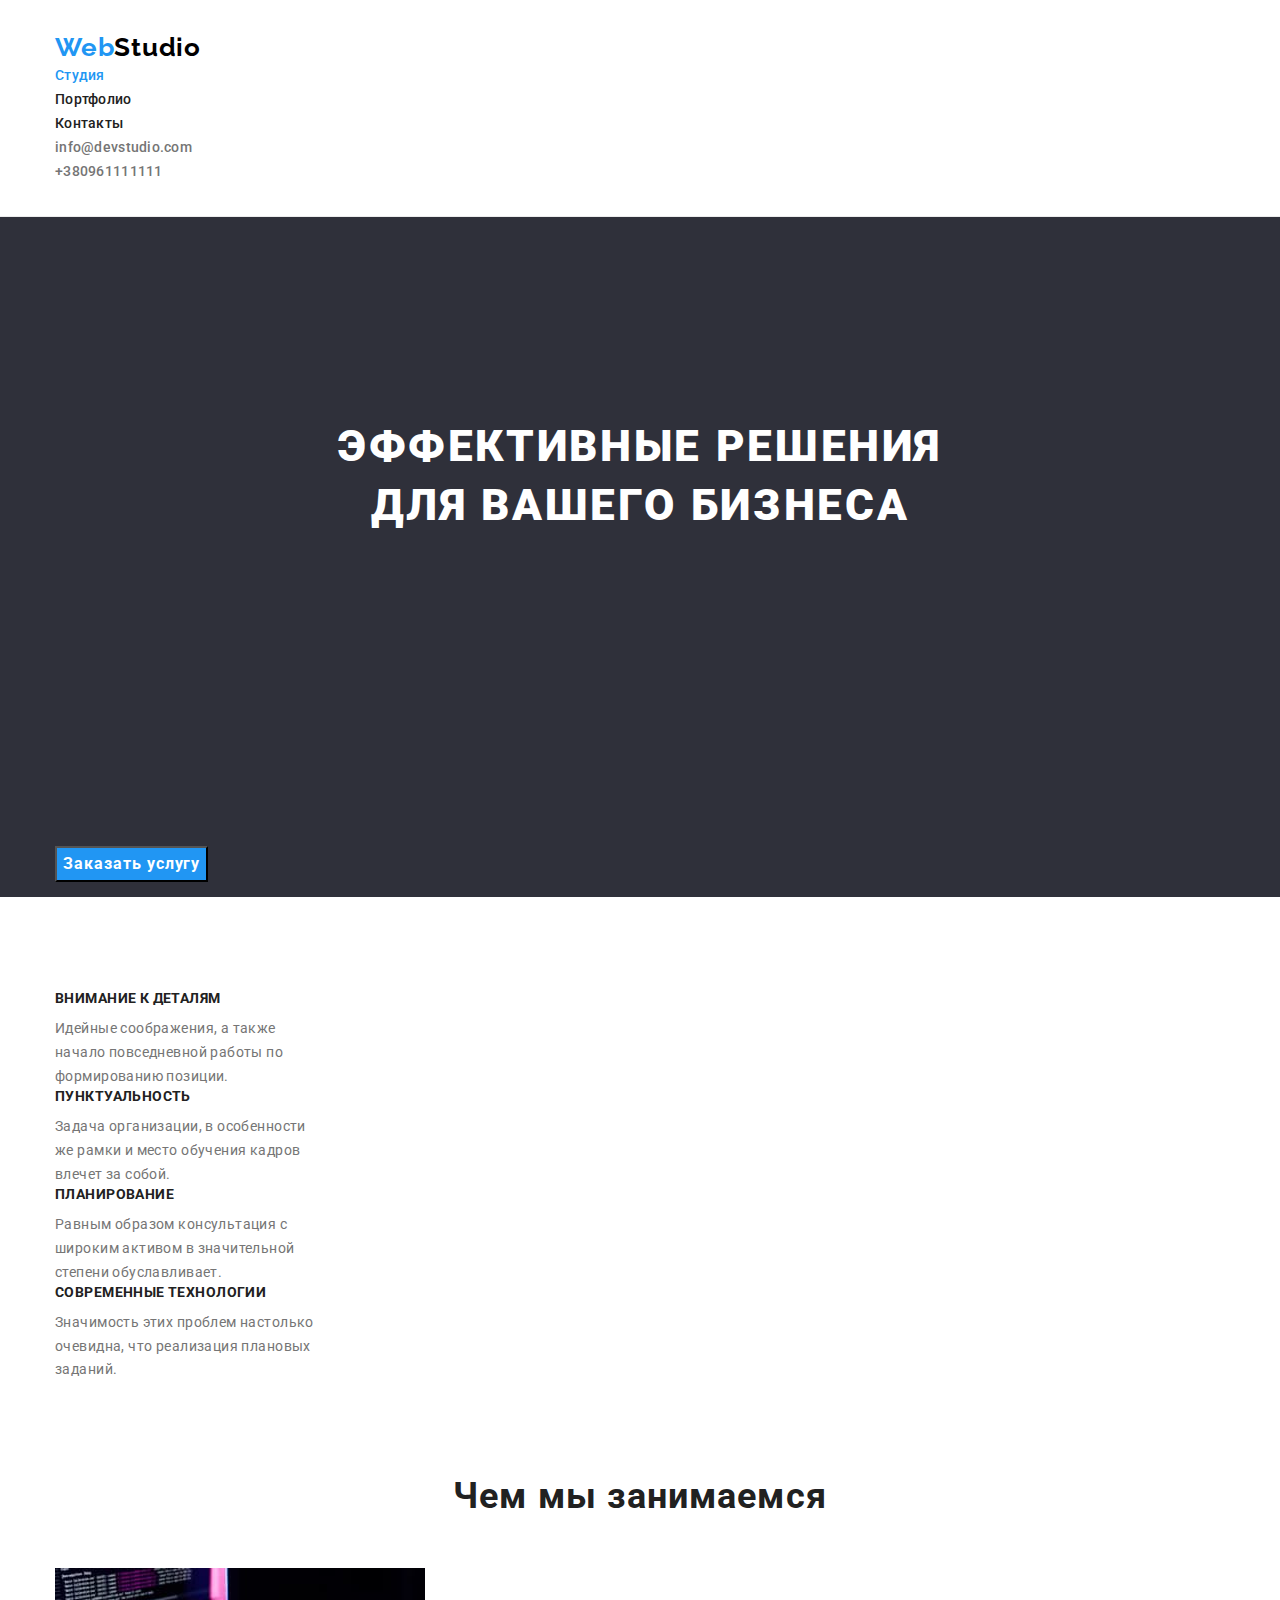
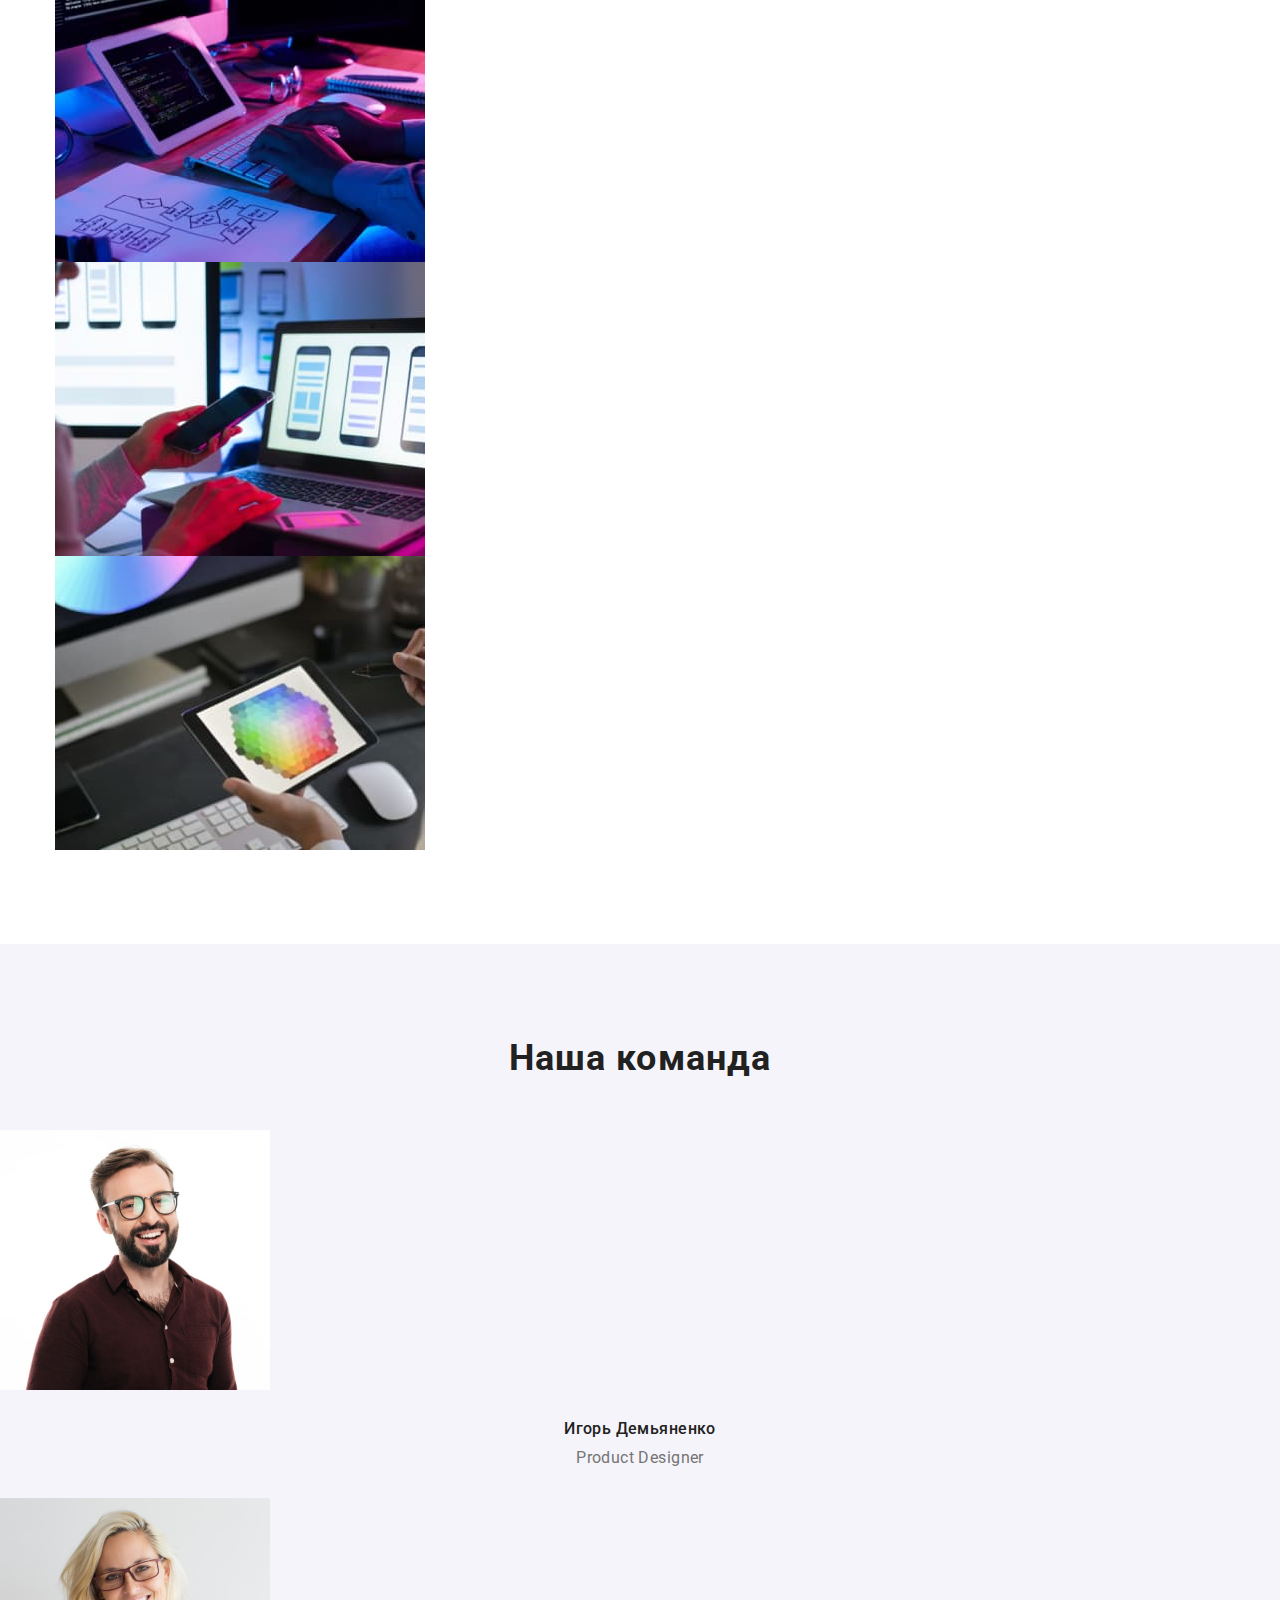
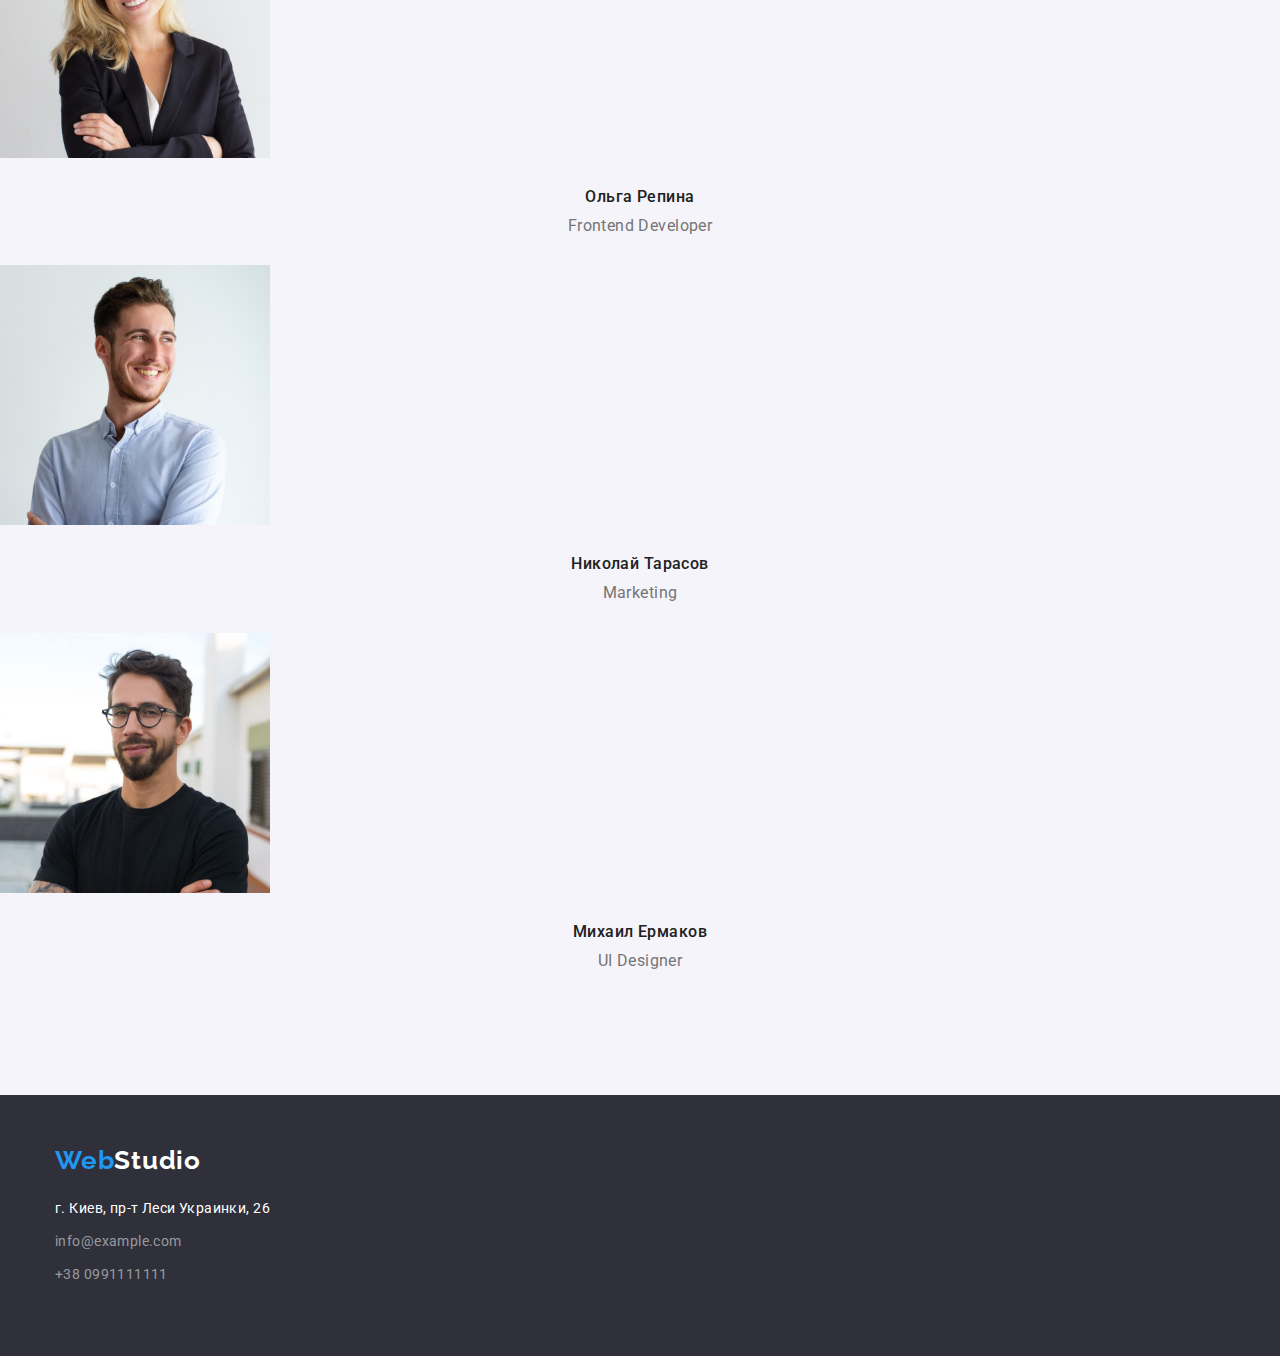
==== index.html @ b13be087 "start" ====
<!DOCTYPE html>
<html lang="ru">
  <head>
    <meta charset="UTF-8" />
    <meta http-equiv="X-UA-Compatible" content="IE=edge" />
    <meta name="viewport" content="width=device-width, initial-scale=1.0" />
    <title>WebStudio</title>
    <link
      href="https://fonts.googleapis.com/css2?family=Raleway:wght@700&family=Roboto:wght@400;500;700;900&display=swap"
      rel="stylesheet"
    />
    <link
      rel="stylesheet"
      href="https://cdnjs.cloudflare.com/ajax/libs/modern-normalize/1.0.0/modern-normalize.min.css"
    />
    <link rel="stylesheet" href="./css/style.css" />
  </head>
  <body class="body">
    <header class="header">
      <div class="conteiner">
        <nav class="header-nav">
          <a href="" class="logo-header link"
            >Web<span class="accent">Studio</span></a
          >
          <ul class="nav-list list">
            <li class="header-item">
              <a href="" class="header-link current link">Студия</a>
            </li>
            <li class="header-item">
              <a href="./portfolio.html" class="header-link link">Портфолио</a>
            </li>
            <li class="header-item">
              <a href="" class="header-link link">Контакты</a>
            </li>
          </ul>
        </nav>
        <ul class="header-contacs">
          <li class="header-contacs-list list">
            <a href="mailto:info@devstudio.com" class="header-link link"
              >info@devstudio.com</a
            >
          </li>
          <li class="header-contacs-list list">
            <a href="tel:+380961111111" class="header-link link"
              >+380961111111</a
            >
          </li>
        </ul>
      </div>
    </header>
    <main>
      <section class="hero">
        <div class="conteiner">
          <h1 class="hero-title">Эффективные решения для вашего бизнеса</h1>
          <button type="button" class="hero-btn">Заказать услугу</button>
        </div>
      </section>
      <section class="peculiarities">
        <div class="conteiner">
          <h2 class="visually-hidden">Особенности</h2>
          <ul class="peculiarities-list list">
            <li class="peculiarities-item">
              <h3 class="peculiarities-title">Внимание к деталям</h3>
              <p class="peculiarities-text">
                Идейные соображения, а также начало повседневной работы по
                формированию позиции.
              </p>
            </li>
            <li class="peculiarities-item">
              <h3 class="peculiarities-title">Пунктуальность</h3>
              <p class="peculiarities-text">
                Задача организации, в особенности же рамки и место обучения
                кадров влечет за собой.
              </p>
            </li>
            <li class="peculiarities-item">
              <h3 class="peculiarities-title">Планирование</h3>
              <p class="peculiarities-text">
                Равным образом консультация с широким активом в значительной
                степени обуславливает.
              </p>
            </li>
            <li class="peculiarities-item">
              <h3 class="peculiarities-title">Современные технологии</h3>
              <p class="peculiarities-text">
                Значимость этих проблем настолько очевидна, что реализация
                плановых заданий.
              </p>
            </li>
          </ul>
        </div>
      </section>
      <section class="about">
        <div class="conteiner">
          <h2 class="about-top-title title">Чем мы занимаемся</h2>
          <ul class="about-list list">
            <li class="about-item">
              <img src="./image/img.jpg" alt="написание кода" width="370" />
            </li>
            <li class="about-item">
              <img
                src="./image/img-2.jpg"
                alt="разметка страницы"
                width="370"
              />
            </li>
            <li class="about-item">
              <img src="./image/img-3.jpg" alt="выбор цвета" width="370" />
            </li>
          </ul>
        </div>
      </section>
      <section class="team">
        <h2 class="team-top-title title">Наша команда</h2>
        <ul class="team-list list">
          <li class="team-item">
            <img
              src="./image/img-5-2.jpg"
              alt="Парень в красной рубашке"
              width="270"
            />
            <div class="team-container">
              <h3 class="team-title">Игорь Демьяненко</h3>
              <p class="team-text">Product Designer</p>
            </div>
          </li>
          <li class="team-item">
            <img src="./image/img-6-2.jpg" alt="девушка" width="270" />

            <div class="team-container">
              <h3 class="team-title">Ольга Репина</h3>
              <p class="team-text">Frontend Developer</p>
            </div>
          </li>
          <li class="team-item">
            <img
              src="./image/img-7-2.jpg"
              alt="парень в белой рубашке"
              width="270"
            />

            <div class="team-container">
              <h3 class="team-title">Николай Тарасов</h3>
              <p class="team-text">Marketing</p>
            </div>
          </li>
          <li class="team-item">
            <img
              src="./image/img-8-2.jpg"
              alt="парень в футболке"
              width="270"
            />

            <div class="team-container">
              <h3 class="team-title">Михаил Ермаков</h3>
              <p class="team-text">UI Designer</p>
            </div>
          </li>
        </ul>
      </section>
    </main>
    <footer class="footer">
      <div class="conteiner">
        <a href="" class="logo-footer link"
          >Web<span class="accent-footer">Studio</span></a
        >
        <address>
          <ul class="footer-list list">
            <li class="footer-item">
              <a
                href="https://goo.gl/maps/t49kkBEcWEuTb8Tj7"
                target="_blank"
                rel="noopener noreferrer"
                class="footer-link link"
                >г. Киев, пр-т Леси Украинки, 26</a
              >
            </li>
            <li class="footer-item">
              <a href="mailto:info@example.com" class="footer-link link"
                >info@example.com</a
              >
            </li>
            <li class="footer-item">
              <a href="tel:+380991111111" class="footer-link link"
                >+38 0991111111</a
              >
            </li>
          </ul>
        </address>
      </div>
    </footer>
  </body>
</html>
---- css/style.css ----
:root {
    --black-color: #212121;
    --dark-color: #757575;
    --white-color: #ffffff;
    --blue-color: #2196f3;
    --grey-color: #F5F4FA;
    --logo-color: #000000;
    --footer-color: #2F303A;
}

.visually-hidden {
    position: absolute;
    white-space: nowrap;
    width: 1px;
    height: 1px;
    overflow: hidden;
    border: 0;
    padding: 0;
    clip: rect(0 0 0 0);
    clip-path: inset(50%);
    margin: -1px;
}
h1, h2, h3, h4, h5, p{margin: 0;}
ul, ol{ margin: 0;
padding-left: 0;}
button{ cursor: pointer;}
img{display: block;}
.conteiner{
    width: 1200px;
    margin: 0 auto;
    padding-left: 15px;
    padding-right: 15px;

}
.body {
    font-family: 'Roboto', sans-serif;
    font-weight: 400;
    font-size: 14px;
    line-height: 1.71;
    letter-spacing: 0.03em;

    color: var(--dark-color);
}

.title {
    font-weight: 700;
    font-size: 36px;
    line-height: 1.16;
    text-align: center;
    letter-spacing: 0.03em;

    color: var(--black-color);
}

.list {
    list-style: none;
}

.link {
    text-decoration: none;
    color: inherit;
}

.accent {
    color: var(--logo-color);
}

.accent-footer {
    color: var(--white-color);
}

.button {
    font-weight: 700;
    font-size: 16px;
    line-height: 1.88;

    display: flex;
    align-items: center;
    text-align: center;
    letter-spacing: 0.06em;

    color: var(--white-color);
}

/*-----------HEADER----------------*/
.header{padding-top: 32px;
padding-bottom: 32px;
top: 80px;

border-bottom: 1px solid #ECECEC;}
.nav-list .header-link.current {
    color: var(--blue-color);
}

.logo-header, .logo-footer{
    font-family: 'Raleway', sans-serif;
    font-weight: 700;
    font-size: 26px;
    line-height: 1.2;
    letter-spacing: 0.03em;
    color: var(--blue-color);
}

.nav-list {

    color: var(--black-color)
}

.header-link {
    font-weight: 500;
    font-size: 14px;
    line-height: 1.14;
    letter-spacing: 0.02em;

}

.header-link:hover,
.header-link:focus {
    color: var(--blue-color);
}

/*-------------Hero--------------*/

.hero-title {
    font-weight: 900;
    font-size: 44px;
    line-height: 1.36;
    text-align: center;
    letter-spacing: 0.06em;
    text-transform: uppercase;
    color: var(--white-color);
    padding: 200px 237px 280px 237px;
    margin-bottom: 15px;
}

.hero {
    background-color: var(--footer-color);
}

button.hero-btn {
    font-family: inherit;
    font-weight: 700;
    font-size: 16px;
    line-height: 1.88;

    align-items: center;
    text-align: center;
    letter-spacing: 0.06em;
    color: var(--white-color);
    background-color: var(--blue-color);
    margin-top: 15px;
    margin-bottom: 15px;
    }


.hero-btn:hover,
.hero-btn:focus {
    background-color: var(--blue-color);
    box-shadow: 0px 4px 4px rgba(0, 0, 0, 0.15);
    border-radius: 4px;
}

/*-----------------Peculiarities------------*/

.peculiarities-list{padding-top: 94px;
padding-bottom: 47px;}

.peculiarities-title {
    margin-bottom:10px;
    margin-right: 30px;
    max-width: 270px;
    font-weight: 700;
    font-size: 14px;
    line-height: 1.14;
    letter-spacing: 0.03em;
    text-transform: uppercase;

    color: var(--black-color);
}
.peculiarities-text{
    max-width: 270px;
    margin-right: 30px;
}
/*---------------About-----------------*/
.about-top-title{
    padding-top: 47px;
    padding-bottom: 25px;
}
.about-list{padding-top: 25px;
padding-bottom: 94px;
}
    /*-----------------TEAM---------------*/
.team {
    background: var(--grey-color);
}
.team-top-title{
    padding-top: 94px;
    padding-bottom: 25px;
}
.team-list{
    padding-top: 25px;
    padding-bottom: 94px;
}
.team-title {padding-top: 30px;
    padding-bottom: 10px;
    font-weight: 500;
    color: var(--black-color);
}

.team-item {
    text-align: center;
}
.team-text{padding-bottom: 30px;}
.team-text,
.team-title {
    font-size: 16px;
    line-height: 1.18;
}

/*--------------FOOTER------------------*/

address {
    font-style: inherit;
}
.footer{
    padding-top:50px;
    padding-bottom: 60px;}

.footer-link[target="_blank"] {
    color: var(--white-color);
}
.footer-list{padding-top: 20px;}
.footer-item{
padding-bottom: 9px;}
.footer-link {
    font-weight: 400;
    font-size: 14px;
    line-height: 1.71;

    letter-spacing: 0.03em;
    color: rgba(225, 225, 225, 0.6)
}

.footer-link:hover,
.footer-link:focus {
    color: var(--blue-color);
}


.footer-link:hover,
.footer-link:focus {
    color: var(--blue-color);
}

.footer {
    background: var(--footer-color);
}

/*----------------------FILTER-----------------------*/

button.filter-btn {
    font-family: 'Roboto';

    font-weight: 500;
    font-size: 16px;
    line-height: 1.62;
    text-align: center;
    letter-spacing: 0.03em;
    color: var(--black-color);
}

.filter-btn:hover,
.filter-btnfocus {
    color: var(--white-color);
    background: var(--blue-color);
    /* shadow-middle */
    box-shadow: 0px 3px 1px rgba(0, 0, 0, 0.1),
        0px 1px 2px rgba(0, 0, 0, 0.08),
        0px 2px 2px rgba(0, 0, 0, 0.12);
    border-radius: 4px;
}

/*--------------------PORTFOLIO-------------------------*/
.portfoalio-list{
padding-top: 50px;
padding-bottom: 94px;
}
.portfolio-item{
    padding-right: 30px;
    padding-bottom: 30px;
}

.portfolio-title {padding: 20px 24px 4px 24px;
    font-weight: 700;
    font-size: 18px;
    line-height: 2.0;
    letter-spacing: 0.06em;
    color: var(--black-color);
}

.portfolio-text {padding: 0 24px 20px 24px;
    font-size: 16px;
    line-height: 1.88;
}
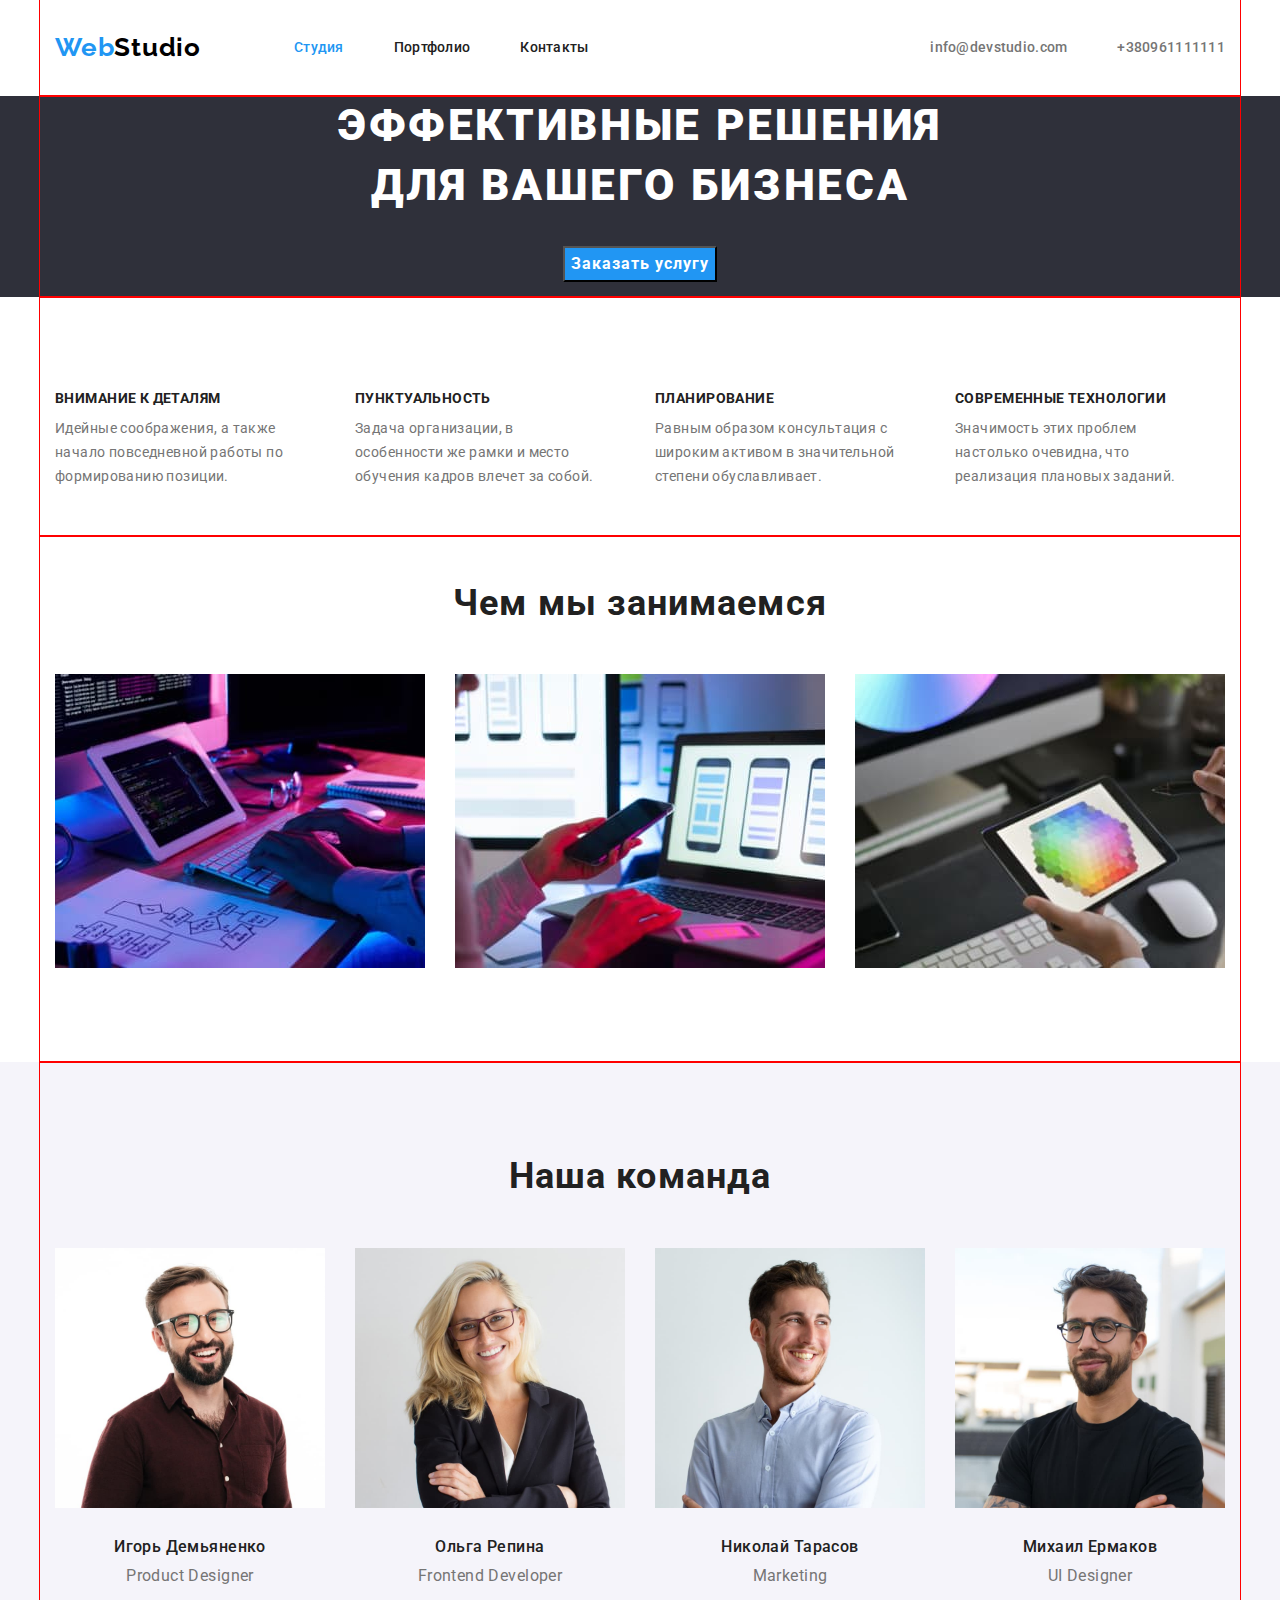
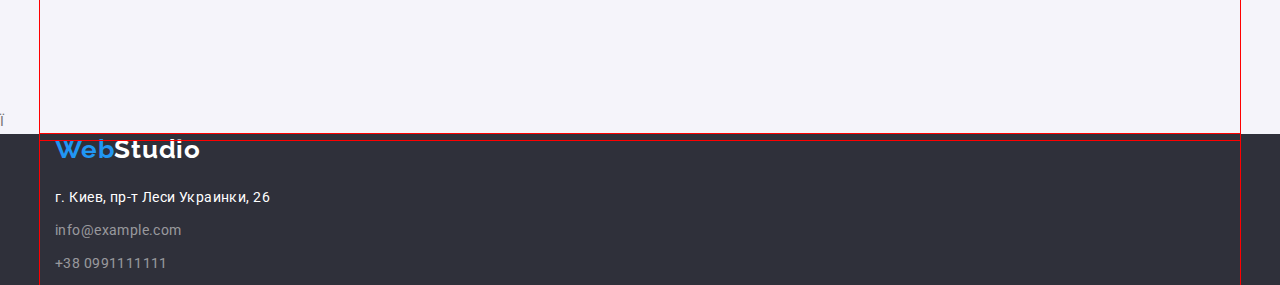
==== commit 4eb03f17: "check" ====
--- a/index.html
+++ b/index.html
@@ -18,10 +18,10 @@
   <body class="body">
     <header class="header">
       <div class="conteiner">
+        <a href="" class="logo-header link"
+          >Web<span class="accent">Studio</span></a
+        >
         <nav class="header-nav">
-          <a href="" class="logo-header link"
-            >Web<span class="accent">Studio</span></a
-          >
           <ul class="nav-list list">
             <li class="header-item">
               <a href="" class="header-link current link">Студия</a>
@@ -34,13 +34,14 @@
             </li>
           </ul>
         </nav>
-        <ul class="header-contacs">
-          <li class="header-contacs-list list">
+
+        <ul class="header-contacs-list list">
+          <li class="header-contacs-item">
             <a href="mailto:info@devstudio.com" class="header-link link"
               >info@devstudio.com</a
             >
           </li>
-          <li class="header-contacs-list list">
+          <li class="header-contacs-item">
             <a href="tel:+380961111111" class="header-link link"
               >+380961111111</a
             >
@@ -51,7 +52,10 @@
     <main>
       <section class="hero">
         <div class="conteiner">
-          <h1 class="hero-title">Эффективные решения для вашего бизнеса</h1>
+          <h1 class="hero-title">
+            Эффективные решения<br />
+            для вашего бизнеса
+          </h1>
           <button type="button" class="hero-btn">Заказать услугу</button>
         </div>
       </section>
@@ -111,52 +115,55 @@
         </div>
       </section>
       <section class="team">
-        <h2 class="team-top-title title">Наша команда</h2>
-        <ul class="team-list list">
-          <li class="team-item">
-            <img
-              src="./image/img-5-2.jpg"
-              alt="Парень в красной рубашке"
-              width="270"
-            />
-            <div class="team-container">
-              <h3 class="team-title">Игорь Демьяненко</h3>
-              <p class="team-text">Product Designer</p>
-            </div>
-          </li>
-          <li class="team-item">
-            <img src="./image/img-6-2.jpg" alt="девушка" width="270" />
-
-            <div class="team-container">
-              <h3 class="team-title">Ольга Репина</h3>
-              <p class="team-text">Frontend Developer</p>
-            </div>
-          </li>
-          <li class="team-item">
-            <img
-              src="./image/img-7-2.jpg"
-              alt="парень в белой рубашке"
-              width="270"
-            />
-
-            <div class="team-container">
-              <h3 class="team-title">Николай Тарасов</h3>
-              <p class="team-text">Marketing</p>
-            </div>
-          </li>
-          <li class="team-item">
-            <img
-              src="./image/img-8-2.jpg"
-              alt="парень в футболке"
-              width="270"
-            />
-
-            <div class="team-container">
-              <h3 class="team-title">Михаил Ермаков</h3>
-              <p class="team-text">UI Designer</p>
-            </div>
-          </li>
-        </ul>
+        <div class="conteiner">
+          <h2 class="team-top-title title">Наша команда</h2>
+          <ul class="team-list list">
+            <li class="team-item">
+              <img
+                src="./image/img-5-2.jpg"
+                alt="Парень в красной рубашке"
+                width="270"
+              />
+              <div class="team-container">
+                <h3 class="team-title">Игорь Демьяненко</h3>
+                <p class="team-text">Product Designer</p>
+              </div>
+            </li>
+            <li class="team-item">
+              <img src="./image/img-6-2.jpg" alt="девушка" width="270" />
+
+              <div class="team-container">
+                <h3 class="team-title">Ольга Репина</h3>
+                <p class="team-text">Frontend Developer</p>
+              </div>
+            </li>
+            <li class="team-item">
+              <img
+                src="./image/img-7-2.jpg"
+                alt="парень в белой рубашке"
+                width="270"
+              />
+
+              <div class="team-container">
+                <h3 class="team-title">Николай Тарасов</h3>
+                <p class="team-text">Marketing</p>
+              </div>
+            </li>
+            <li class="team-item">
+              <img
+                src="./image/img-8-2.jpg"
+                alt="парень в футболке"
+                width="270"
+              />
+
+              <div class="team-container">
+                <h3 class="team-title">Михаил Ермаков</h3>
+                <p class="team-text">UI Designer</p>
+              </div>
+            </li>
+          </ul>
+        </div>
+        Ï
       </section>
     </main>
     <footer class="footer">
--- a/css/style.css
+++ b/css/style.css
@@ -31,6 +31,7 @@
     margin: 0 auto;
     padding-left: 15px;
     padding-right: 15px;
+    outline: 1px solid red;
 
 }
 .body {
@@ -84,11 +85,14 @@
 }
 
 /*-----------HEADER----------------*/
-.header{padding-top: 32px;
+
+.header .conteiner{
+    display: flex;
+    align-items: center;
+padding-top: 32px;
 padding-bottom: 32px;
-top: 80px;
-
-border-bottom: 1px solid #ECECEC;}
+border-bottom: 1px solid #ECECEC;
+}
 .nav-list .header-link.current {
     color: var(--blue-color);
 }
@@ -101,12 +105,19 @@
     letter-spacing: 0.03em;
     color: var(--blue-color);
 }
-
-.nav-list {
-
+.logo-header{margin-right: 93px;}
+.nav-list {display: flex;
+    align-items: center;
     color: var(--black-color)
 }
-
+.header-item:not(:last-child){
+    margin-right: 50px;
+}
+.header-contacs-item:not(:last-child){
+    margin-right: 50px;
+}
+.header-contacs-list{display: flex; 
+margin-left: auto;}
 .header-link {
     font-weight: 500;
     font-size: 14px;
@@ -126,16 +137,17 @@
     font-weight: 900;
     font-size: 44px;
     line-height: 1.36;
-    text-align: center;
+    
     letter-spacing: 0.06em;
     text-transform: uppercase;
     color: var(--white-color);
-    padding: 200px 237px 280px 237px;
+    
     margin-bottom: 15px;
 }
 
-.hero {
+.hero {text-align: center;
     background-color: var(--footer-color);
+    
 }
 
 button.hero-btn {
@@ -145,7 +157,7 @@
     line-height: 1.88;
 
     align-items: center;
-    text-align: center;
+    
     letter-spacing: 0.06em;
     color: var(--white-color);
     background-color: var(--blue-color);
@@ -164,7 +176,12 @@
 /*-----------------Peculiarities------------*/
 
 .peculiarities-list{padding-top: 94px;
-padding-bottom: 47px;}
+padding-bottom: 47px;
+margin-left: -30px;
+display: flex;}
+.peculiarities-item{
+    margin-left: 30px;
+}
 
 .peculiarities-title {
     margin-bottom:10px;
@@ -189,7 +206,12 @@
 }
 .about-list{padding-top: 25px;
 padding-bottom: 94px;
-}
+display: flex;
+margin-right: -30px;
+}
+
+.about-item{flex-basis: calc(100% / 3 - 30px);
+margin-right: 30px;}
     /*-----------------TEAM---------------*/
 .team {
     background: var(--grey-color);
@@ -198,9 +220,12 @@
     padding-top: 94px;
     padding-bottom: 25px;
 }
-.team-list{
+.team-list{display: flex;
+    margin-bottom: -30px;
+
     padding-top: 25px;
     padding-bottom: 94px;
+    margin-right: -30px;
 }
 .team-title {padding-top: 30px;
     padding-bottom: 10px;
@@ -208,24 +233,29 @@
     color: var(--black-color);
 }
 
-.team-item {
+.team-item {margin-bottom: 30px;
     text-align: center;
 }
+
 .team-text{padding-bottom: 30px;}
 .team-text,
 .team-title {
     font-size: 16px;
     line-height: 1.18;
 }
+.team-item{
+    flex-basis: calc(100% / 3 - 30px);
+    margin-right: 30px;
+}
 
 /*--------------FOOTER------------------*/
 
 address {
     font-style: inherit;
 }
-.footer{
-    padding-top:50px;
-    padding-bottom: 60px;}
+.logo-footer{
+    padding-top: 60px;
+    }
 
 .footer-link[target="_blank"] {
     color: var(--white-color);
@@ -259,6 +289,16 @@
 
 /*----------------------FILTER-----------------------*/
 
+.filter{
+    padding-top: 94px;
+    padding-bottom: 50px;
+}.filter-btn-list{display: flex;
+justify-content: center;}
+
+.filter-item:not(:last-child) {
+    margin-right: 8px;
+}
+
 button.filter-btn {
     font-family: 'Roboto';
 
@@ -282,13 +322,18 @@
 }
 
 /*--------------------PORTFOLIO-------------------------*/
-.portfoalio-list{
+.portfolio-list{display: flex;
+    flex-wrap: wrap;
 padding-top: 50px;
 padding-bottom: 94px;
-}
-.portfolio-item{
-    padding-right: 30px;
-    padding-bottom: 30px;
+margin-top: -30px;
+margin-left: -30px;
+}
+.portfolio-item {
+flex-basis: calc(100% / 3 - 30px);
+margin-top: 30px;
+margin-left: 30px;  
+
 }
 
 .portfolio-title {padding: 20px 24px 4px 24px;
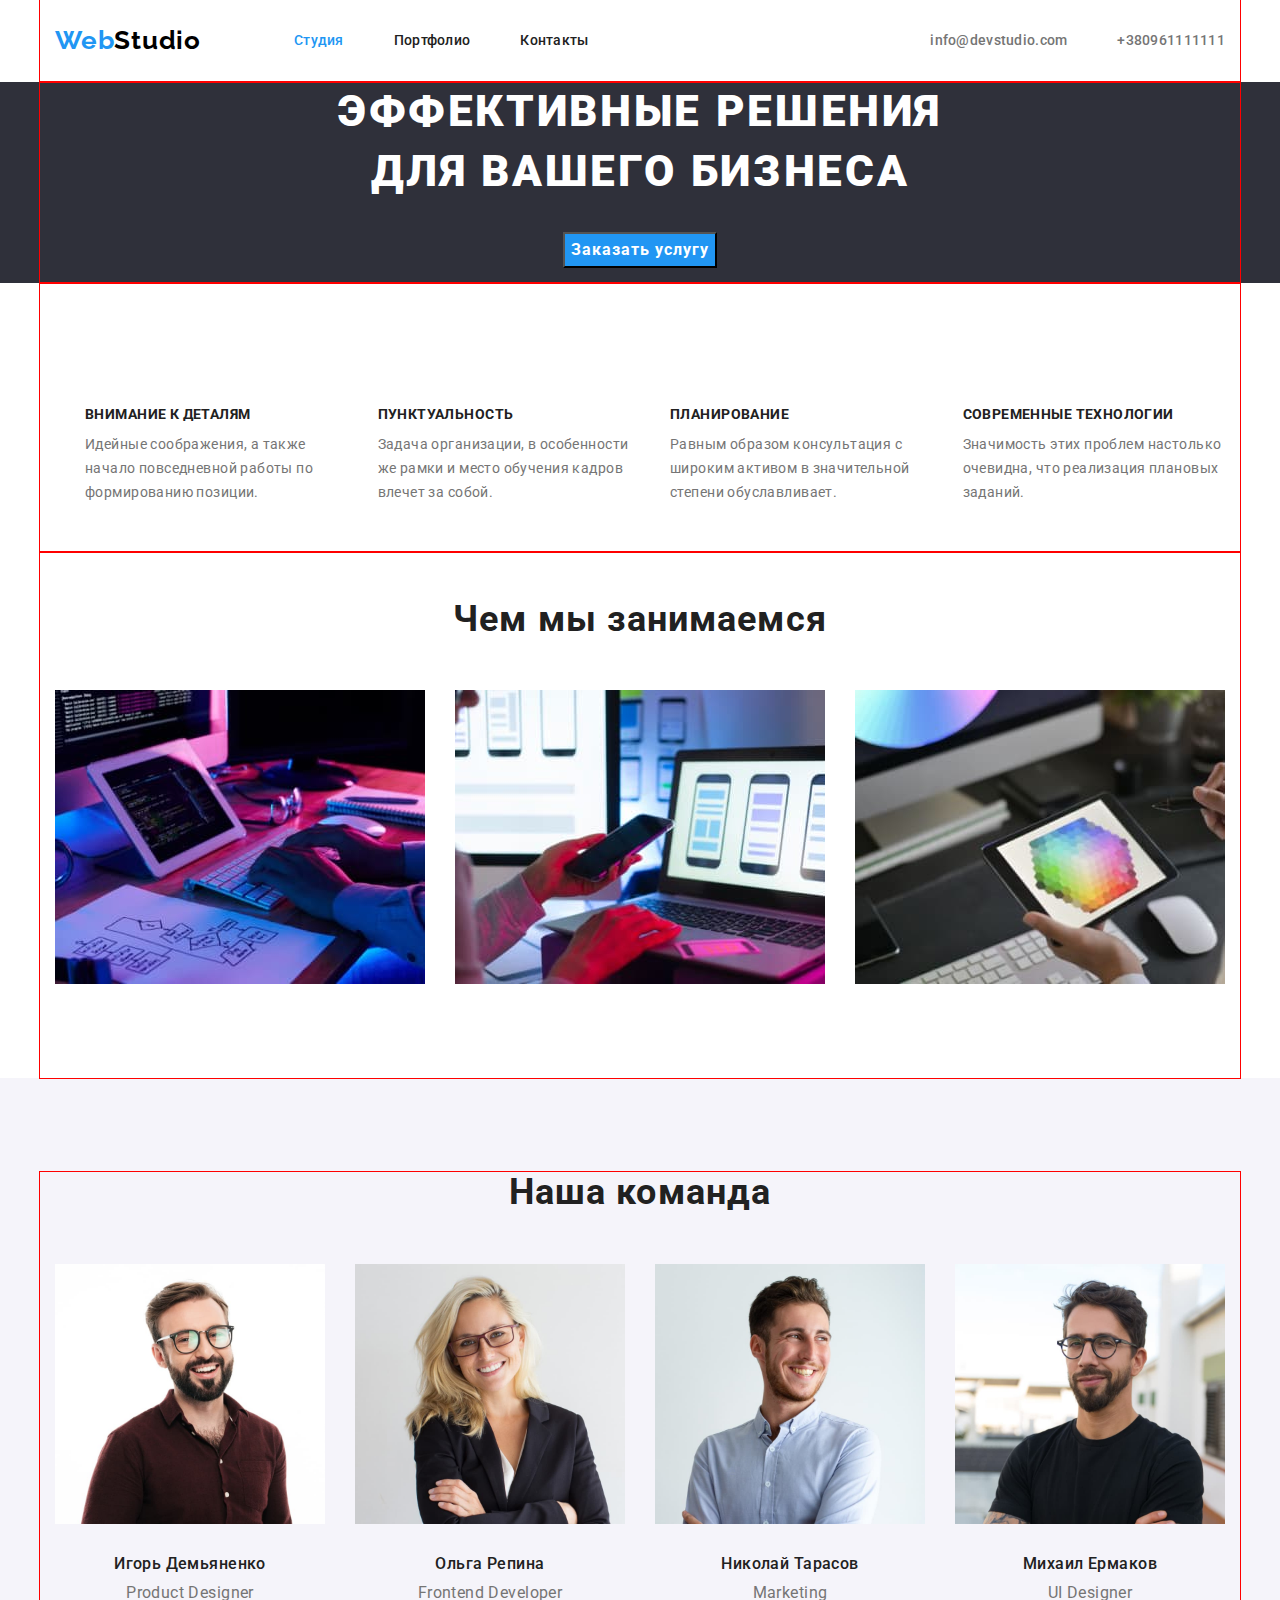
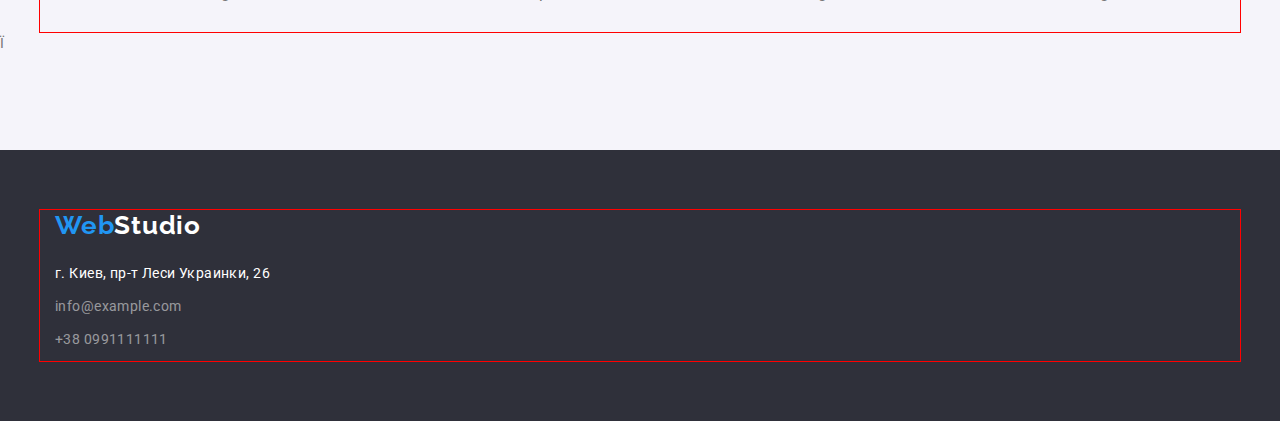
==== commit e21901cf: "check 2" ====
--- a/index.html
+++ b/index.html
@@ -62,29 +62,29 @@
       <section class="peculiarities">
         <div class="conteiner">
           <h2 class="visually-hidden">Особенности</h2>
-          <ul class="peculiarities-list list">
-            <li class="peculiarities-item">
+          <ul class="peculiarities-list card-set list">
+            <li class="peculiarities-item card-item">
               <h3 class="peculiarities-title">Внимание к деталям</h3>
               <p class="peculiarities-text">
                 Идейные соображения, а также начало повседневной работы по
                 формированию позиции.
               </p>
             </li>
-            <li class="peculiarities-item">
+            <li class="peculiarities-item card-item">
               <h3 class="peculiarities-title">Пунктуальность</h3>
               <p class="peculiarities-text">
                 Задача организации, в особенности же рамки и место обучения
                 кадров влечет за собой.
               </p>
             </li>
-            <li class="peculiarities-item">
+            <li class="peculiarities-item card-item">
               <h3 class="peculiarities-title">Планирование</h3>
               <p class="peculiarities-text">
                 Равным образом консультация с широким активом в значительной
                 степени обуславливает.
               </p>
             </li>
-            <li class="peculiarities-item">
+            <li class="peculiarities-item card-item">
               <h3 class="peculiarities-title">Современные технологии</h3>
               <p class="peculiarities-text">
                 Значимость этих проблем настолько очевидна, что реализация
@@ -97,18 +97,18 @@
       <section class="about">
         <div class="conteiner">
           <h2 class="about-top-title title">Чем мы занимаемся</h2>
-          <ul class="about-list list">
-            <li class="about-item">
+          <ul class="about-list card-set list">
+            <li class="about-item card-item">
               <img src="./image/img.jpg" alt="написание кода" width="370" />
             </li>
-            <li class="about-item">
+            <li class="about-item card-item">
               <img
                 src="./image/img-2.jpg"
                 alt="разметка страницы"
                 width="370"
               />
             </li>
-            <li class="about-item">
+            <li class="about-item card-item">
               <img src="./image/img-3.jpg" alt="выбор цвета" width="370" />
             </li>
           </ul>
@@ -117,8 +117,8 @@
       <section class="team">
         <div class="conteiner">
           <h2 class="team-top-title title">Наша команда</h2>
-          <ul class="team-list list">
-            <li class="team-item">
+          <ul class="team-list card-set list">
+            <li class="team-item card-item">
               <img
                 src="./image/img-5-2.jpg"
                 alt="Парень в красной рубашке"
@@ -129,7 +129,7 @@
                 <p class="team-text">Product Designer</p>
               </div>
             </li>
-            <li class="team-item">
+            <li class="team-item card-item">
               <img src="./image/img-6-2.jpg" alt="девушка" width="270" />
 
               <div class="team-container">
@@ -137,7 +137,7 @@
                 <p class="team-text">Frontend Developer</p>
               </div>
             </li>
-            <li class="team-item">
+            <li class="team-item card-item">
               <img
                 src="./image/img-7-2.jpg"
                 alt="парень в белой рубашке"
@@ -149,7 +149,7 @@
                 <p class="team-text">Marketing</p>
               </div>
             </li>
-            <li class="team-item">
+            <li class="team-item card-item">
               <img
                 src="./image/img-8-2.jpg"
                 alt="парень в футболке"
--- a/css/style.css
+++ b/css/style.css
@@ -7,6 +7,9 @@
     --grey-color: #F5F4FA;
     --logo-color: #000000;
     --footer-color: #2F303A;
+    --card-gap-top: 30px;
+    --card-gap-left: 30px;
+    --card-item: 3;
 }
 
 .visually-hidden {
@@ -25,14 +28,27 @@
 ul, ol{ margin: 0;
 padding-left: 0;}
 button{ cursor: pointer;}
-img{display: block;}
+img{display: block;
+max-width: 100%;
+height: auto;}
 .conteiner{
     width: 1200px;
-    margin: 0 auto;
+    margin:  auto;
     padding-left: 15px;
     padding-right: 15px;
     outline: 1px solid red;
 
+}
+.card-set{
+    display: flex;
+    flex-wrap: wrap;
+    margin-top: calc(-1 * var(--card-gap-top));
+    margin-left: calc(-1 * var(--card-gap-left));
+}
+.card-item {
+    margin-top: var(--card-gap-top);
+    margin-left: var(--card-gap-left);
+    flex-basis: calc(100% / var(--card-item) - var(--card-gap-left));
 }
 .body {
     font-family: 'Roboto', sans-serif;
@@ -89,8 +105,8 @@
 .header .conteiner{
     display: flex;
     align-items: center;
-padding-top: 32px;
-padding-bottom: 32px;
+padding-top: 25px;
+padding-bottom: 25px;
 border-bottom: 1px solid #ECECEC;
 }
 .nav-list .header-link.current {
@@ -146,8 +162,7 @@
 }
 
 .hero {text-align: center;
-    background-color: var(--footer-color);
-    
+    background-color: var(--footer-color); 
 }
 
 button.hero-btn {
@@ -174,14 +189,15 @@
 }
 
 /*-----------------Peculiarities------------*/
-
+.peculiarities{
+    --card-item: 4;
+}
 .peculiarities-list{padding-top: 94px;
 padding-bottom: 47px;
-margin-left: -30px;
-display: flex;}
-.peculiarities-item{
-    margin-left: 30px;
-}
+margin: auto;
+display: flex;
+}
+
 
 .peculiarities-title {
     margin-bottom:10px;
@@ -197,7 +213,7 @@
 }
 .peculiarities-text{
     max-width: 270px;
-    margin-right: 30px;
+    
 }
 /*---------------About-----------------*/
 .about-top-title{
@@ -207,33 +223,31 @@
 .about-list{padding-top: 25px;
 padding-bottom: 94px;
 display: flex;
-margin-right: -30px;
-}
-
-.about-item{flex-basis: calc(100% / 3 - 30px);
-margin-right: 30px;}
+
+}
+
+
     /*-----------------TEAM---------------*/
 .team {
     background: var(--grey-color);
-}
-.team-top-title{
+    --card-item: 4;
+    --card-gap-top: ;
+    padding-bottom: 94px;
     padding-top: 94px;
-    padding-bottom: 25px;
-}
+}
+
 .team-list{display: flex;
-    margin-bottom: -30px;
-
-    padding-top: 25px;
-    padding-bottom: 94px;
-    margin-right: -30px;
 }
 .team-title {padding-top: 30px;
     padding-bottom: 10px;
     font-weight: 500;
     color: var(--black-color);
 }
-
-.team-item {margin-bottom: 30px;
+.team-top-title{padding-bottom: 50px;
+    
+}
+
+.team-item {
     text-align: center;
 }
 
@@ -241,22 +255,14 @@
 .team-text,
 .team-title {
     font-size: 16px;
-    line-height: 1.18;
-}
-.team-item{
-    flex-basis: calc(100% / 3 - 30px);
-    margin-right: 30px;
-}
-
+    line-height: 1.19;
+}
 /*--------------FOOTER------------------*/
-
+.footer{padding-top: 60px;
+padding-bottom: 60px;}
 address {
     font-style: inherit;
 }
-.logo-footer{
-    padding-top: 60px;
-    }
-
 .footer-link[target="_blank"] {
     color: var(--white-color);
 }
@@ -291,7 +297,6 @@
 
 .filter{
     padding-top: 94px;
-    padding-bottom: 50px;
 }.filter-btn-list{display: flex;
 justify-content: center;}
 
@@ -326,17 +331,10 @@
     flex-wrap: wrap;
 padding-top: 50px;
 padding-bottom: 94px;
-margin-top: -30px;
-margin-left: -30px;
-}
-.portfolio-item {
-flex-basis: calc(100% / 3 - 30px);
-margin-top: 30px;
-margin-left: 30px;  
-
-}
-
-.portfolio-title {padding: 20px 24px 4px 24px;
+}
+
+
+.portfolio-title {
     font-weight: 700;
     font-size: 18px;
     line-height: 2.0;
@@ -344,7 +342,8 @@
     color: var(--black-color);
 }
 
-.portfolio-text {padding: 0 24px 20px 24px;
-    font-size: 16px;
-    line-height: 1.88;
-}+.portfolio-text {
+    font-size: 16px;
+    line-height: 1.88; 
+}
+.portfolio-footer{border: 1px solid #EEEEEE;}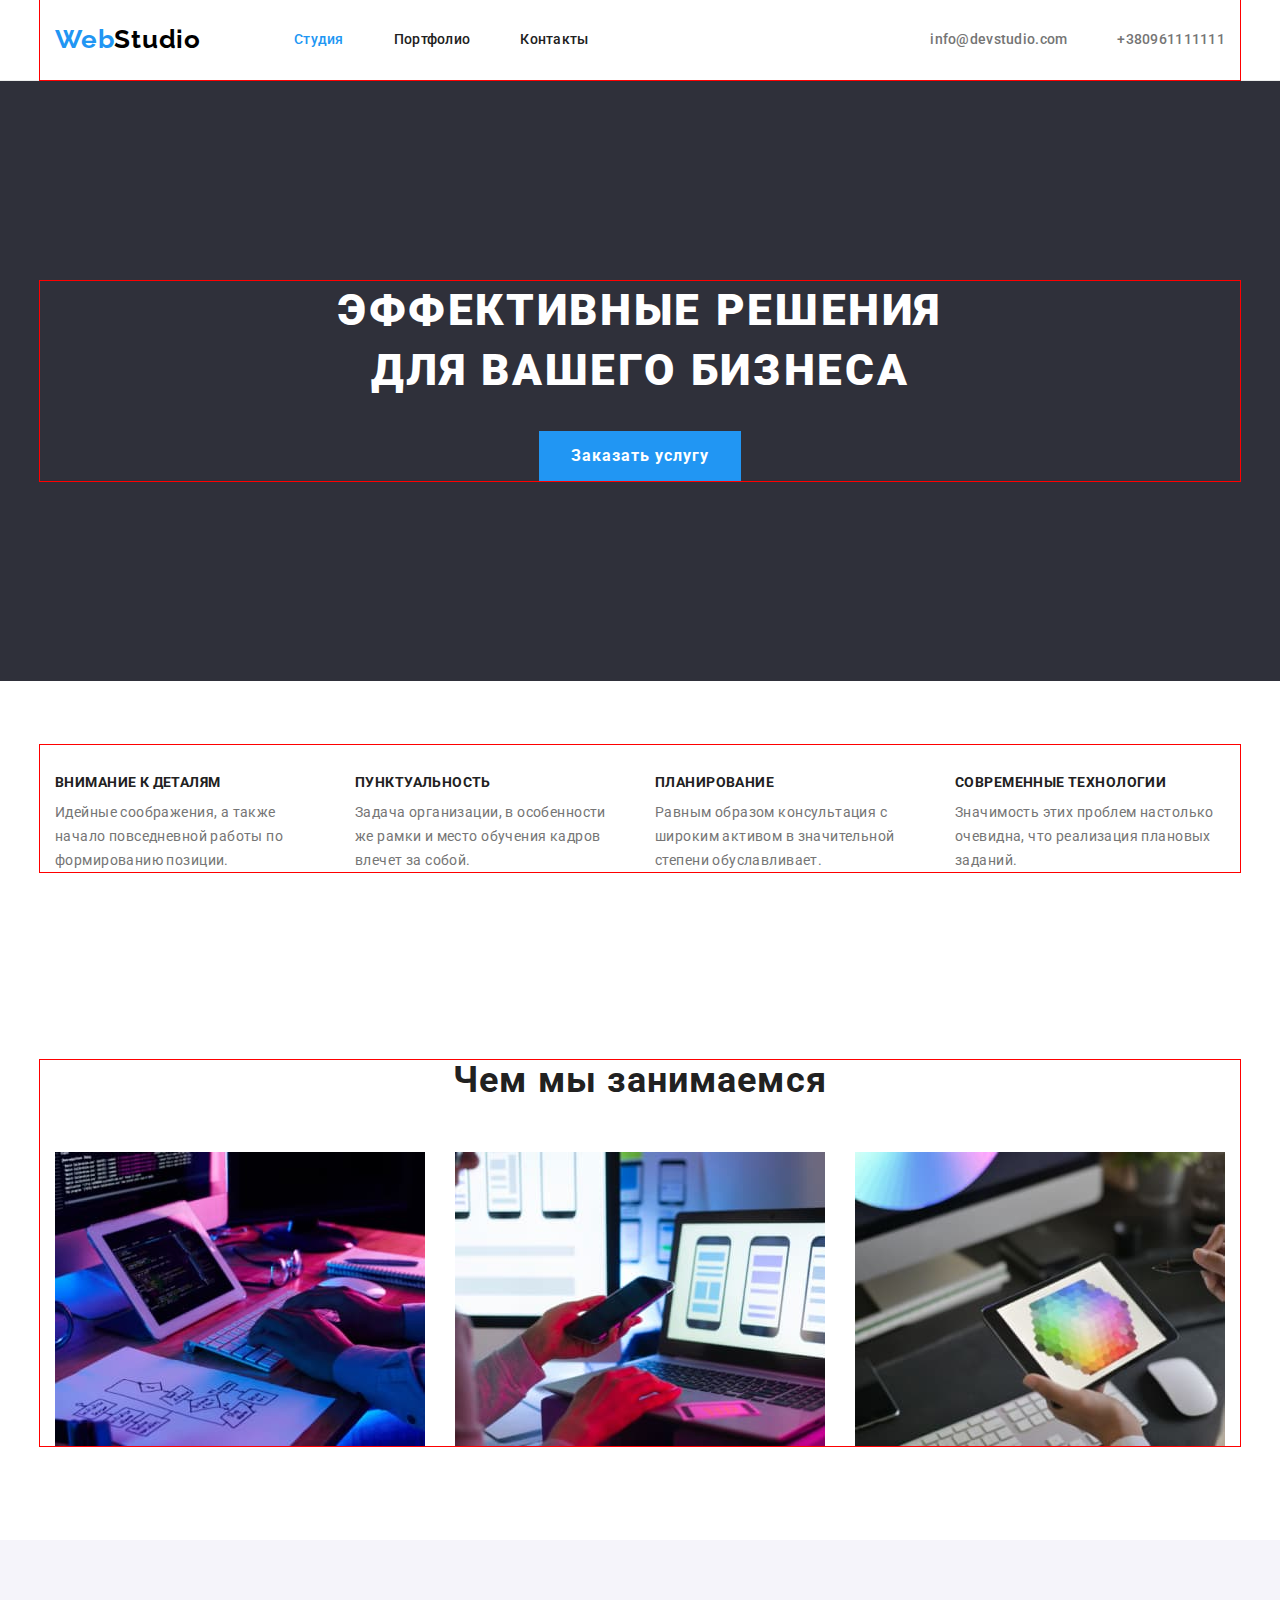
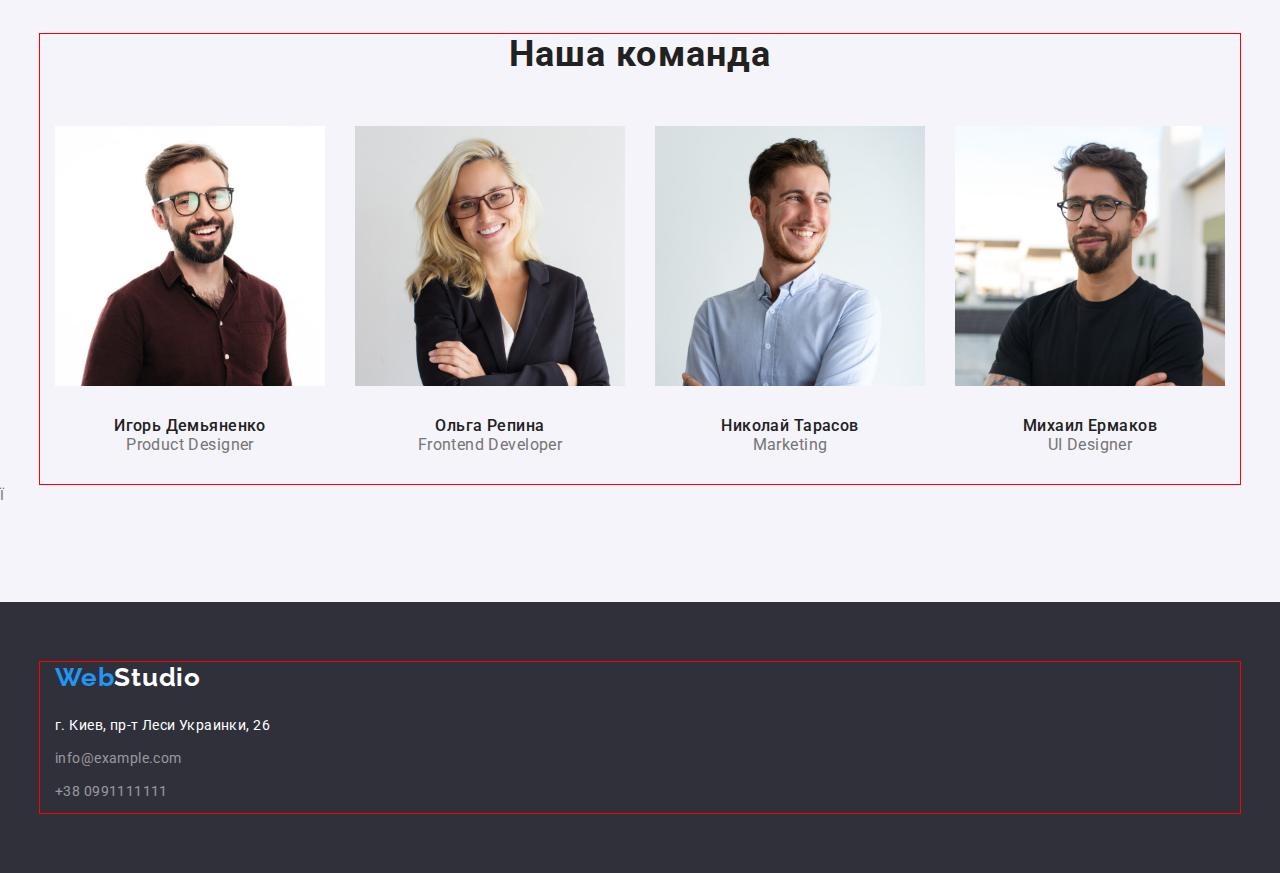
==== commit cac5a764: "check4" ====
--- a/index.html
+++ b/index.html
@@ -52,14 +52,14 @@
     <main>
       <section class="hero">
         <div class="conteiner">
-          <h1 class="hero-title">
+          <h1 class="hero-title title">
             Эффективные решения<br />
             для вашего бизнеса
           </h1>
           <button type="button" class="hero-btn">Заказать услугу</button>
         </div>
       </section>
-      <section class="peculiarities">
+      <section class="peculiarities section">
         <div class="conteiner">
           <h2 class="visually-hidden">Особенности</h2>
           <ul class="peculiarities-list card-set list">
@@ -94,7 +94,7 @@
           </ul>
         </div>
       </section>
-      <section class="about">
+      <section class="about section">
         <div class="conteiner">
           <h2 class="about-top-title title">Чем мы занимаемся</h2>
           <ul class="about-list card-set list">
@@ -114,7 +114,7 @@
           </ul>
         </div>
       </section>
-      <section class="team">
+      <section class="team section">
         <div class="conteiner">
           <h2 class="team-top-title title">Наша команда</h2>
           <ul class="team-list card-set list">
--- a/css/style.css
+++ b/css/style.css
@@ -50,6 +50,10 @@
     margin-left: var(--card-gap-left);
     flex-basis: calc(100% / var(--card-item) - var(--card-gap-left));
 }
+.section{
+    padding-top: 94px;
+    padding-bottom: 94px;
+}
 .body {
     font-family: 'Roboto', sans-serif;
     font-weight: 400;
@@ -65,6 +69,7 @@
     font-size: 36px;
     line-height: 1.16;
     text-align: center;
+    margin-bottom: 50px;
     letter-spacing: 0.03em;
 
     color: var(--black-color);
@@ -101,13 +106,10 @@
 }
 
 /*-----------HEADER----------------*/
-
+.header{border-bottom: 1px solid #ECECEC;}
 .header .conteiner{
     display: flex;
     align-items: center;
-padding-top: 25px;
-padding-bottom: 25px;
-border-bottom: 1px solid #ECECEC;
 }
 .nav-list .header-link.current {
     color: var(--blue-color);
@@ -121,9 +123,11 @@
     letter-spacing: 0.03em;
     color: var(--blue-color);
 }
-.logo-header{margin-right: 93px;}
+.logo-header{margin-right: 93px;
+}
 .nav-list {display: flex;
     align-items: center;
+    
     color: var(--black-color)
 }
 .header-item:not(:last-child){
@@ -133,12 +137,16 @@
     margin-right: 50px;
 }
 .header-contacs-list{display: flex; 
-margin-left: auto;}
+margin-left: auto;
+}
 .header-link {
     font-weight: 500;
     font-size: 14px;
     line-height: 1.14;
     letter-spacing: 0.02em;
+    padding: 32px 0;
+    display: flex;
+    align-items: center;
 
 }
 
@@ -148,21 +156,20 @@
 }
 
 /*-------------Hero--------------*/
-
+.hero {
+    text-align: center;
+    background-color: var(--footer-color);
+    padding: 200px 0;
+   
+}
 .hero-title {
     font-weight: 900;
     font-size: 44px;
     line-height: 1.36;
-    
     letter-spacing: 0.06em;
     text-transform: uppercase;
     color: var(--white-color);
-    
-    margin-bottom: 15px;
-}
-
-.hero {text-align: center;
-    background-color: var(--footer-color); 
+    margin-bottom: 30px;
 }
 
 button.hero-btn {
@@ -170,14 +177,12 @@
     font-weight: 700;
     font-size: 16px;
     line-height: 1.88;
-
-    align-items: center;
-    
+    border: 0px;
+    align-items: center;
+    padding: 10px 32px;
     letter-spacing: 0.06em;
     color: var(--white-color);
     background-color: var(--blue-color);
-    margin-top: 15px;
-    margin-bottom: 15px;
     }
 
 
@@ -192,17 +197,13 @@
 .peculiarities{
     --card-item: 4;
 }
-.peculiarities-list{padding-top: 94px;
-padding-bottom: 47px;
-margin: auto;
-display: flex;
-}
+
 
 
 .peculiarities-title {
     margin-bottom:10px;
     margin-right: 30px;
-    max-width: 270px;
+    
     font-weight: 700;
     font-size: 14px;
     line-height: 1.14;
@@ -211,20 +212,9 @@
 
     color: var(--black-color);
 }
-.peculiarities-text{
-    max-width: 270px;
-    
-}
+
 /*---------------About-----------------*/
-.about-top-title{
-    padding-top: 47px;
-    padding-bottom: 25px;
-}
-.about-list{padding-top: 25px;
-padding-bottom: 94px;
-display: flex;
-
-}
+
 
 
     /*-----------------TEAM---------------*/
@@ -235,23 +225,18 @@
     padding-bottom: 94px;
     padding-top: 94px;
 }
-
+.team-container{padding: 30px;}
 .team-list{display: flex;
 }
-.team-title {padding-top: 30px;
-    padding-bottom: 10px;
+.team-title {
     font-weight: 500;
     color: var(--black-color);
 }
-.team-top-title{padding-bottom: 50px;
-    
-}
 
 .team-item {
     text-align: center;
 }
 
-.team-text{padding-bottom: 30px;}
 .team-text,
 .team-title {
     font-size: 16px;
@@ -259,14 +244,16 @@
 }
 /*--------------FOOTER------------------*/
 .footer{padding-top: 60px;
-padding-bottom: 60px;}
+padding-bottom: 60px;
+background: var(--footer-color);}
 address {
     font-style: inherit;
+    margin-top: 20px;
 }
 .footer-link[target="_blank"] {
     color: var(--white-color);
 }
-.footer-list{padding-top: 20px;}
+
 .footer-item{
 padding-bottom: 9px;}
 .footer-link {
@@ -289,16 +276,14 @@
     color: var(--blue-color);
 }
 
-.footer {
-    background: var(--footer-color);
-}
 
 /*----------------------FILTER-----------------------*/
 
 .filter{
     padding-top: 94px;
 }.filter-btn-list{display: flex;
-justify-content: center;}
+justify-content: center;
+margin-bottom: 50px;}
 
 .filter-item:not(:last-child) {
     margin-right: 8px;
@@ -327,12 +312,6 @@
 }
 
 /*--------------------PORTFOLIO-------------------------*/
-.portfolio-list{display: flex;
-    flex-wrap: wrap;
-padding-top: 50px;
-padding-bottom: 94px;
-}
-
 
 .portfolio-title {
     font-weight: 700;
@@ -346,4 +325,5 @@
     font-size: 16px;
     line-height: 1.88; 
 }
-.portfolio-footer{border: 1px solid #EEEEEE;}+.portfolio-footer{border: 1px solid #EEEEEE;
+padding: 20px 24px;}